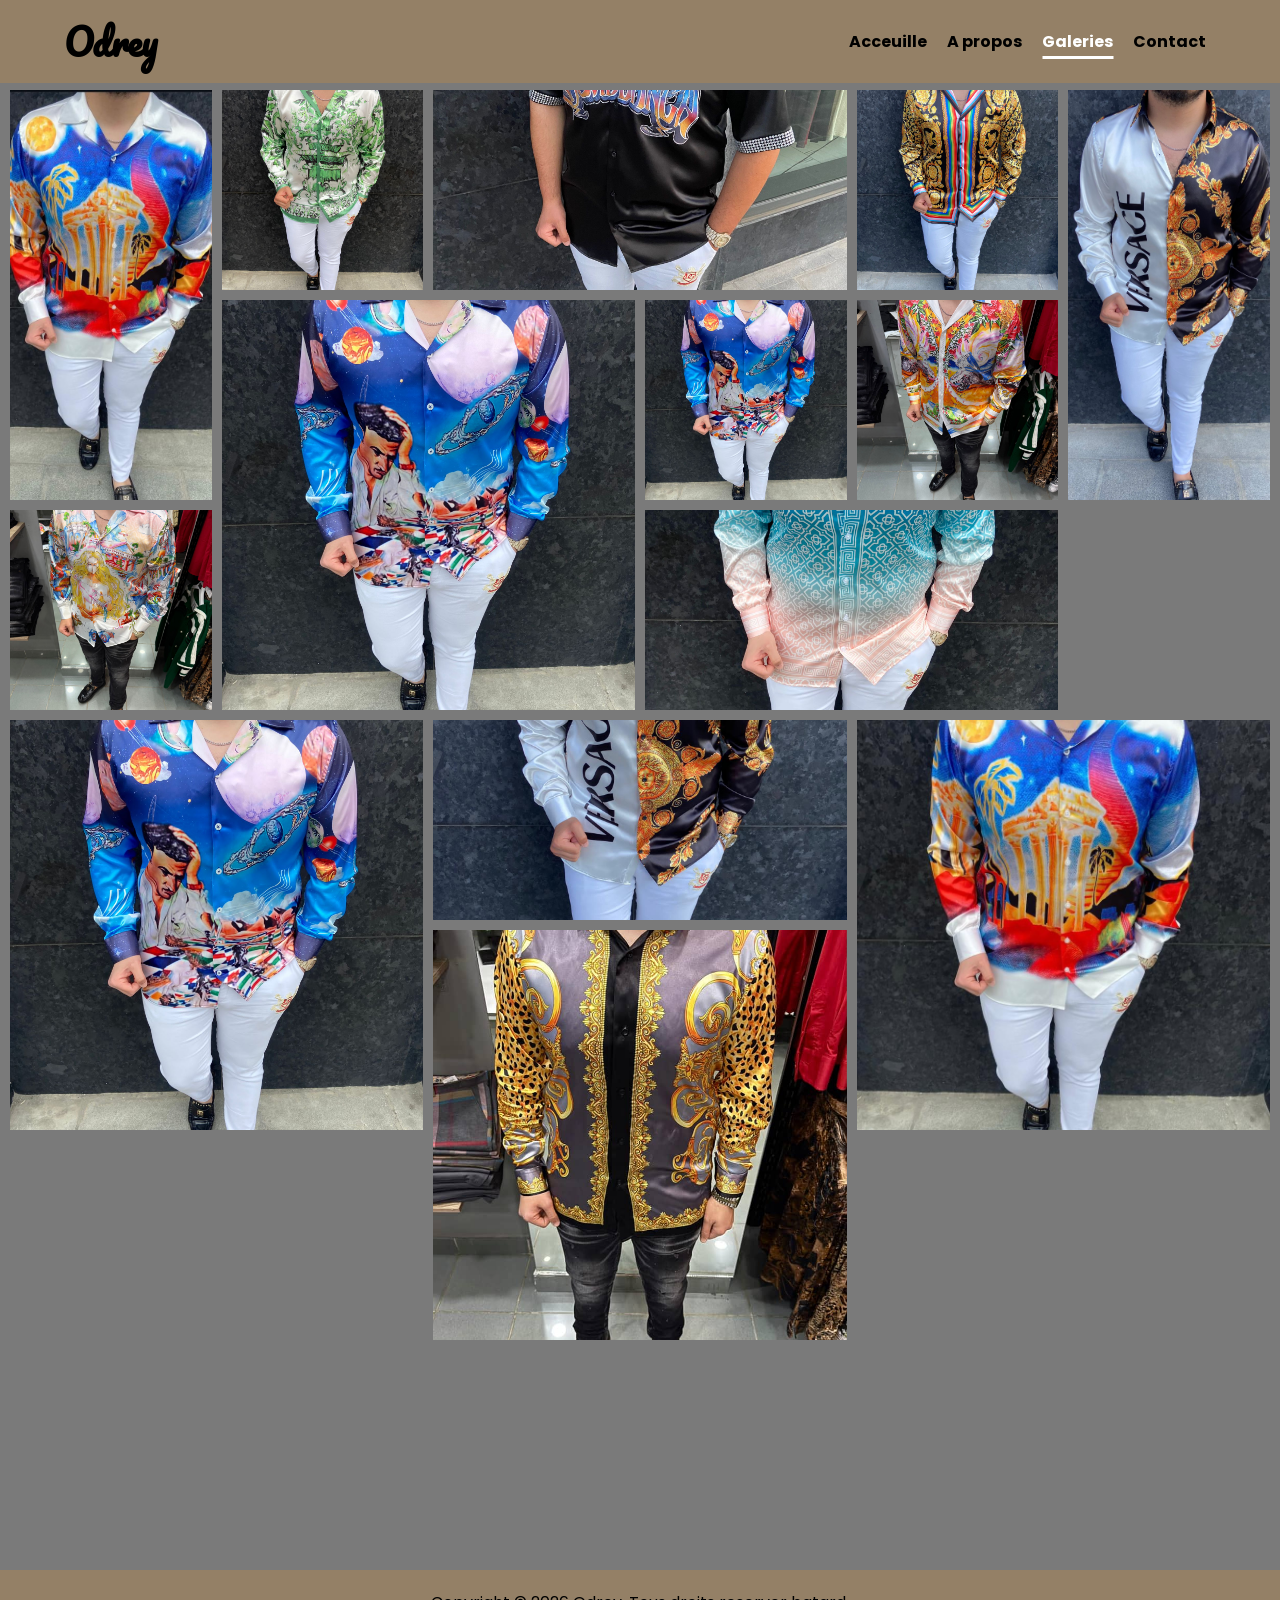
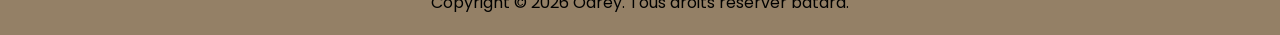
==== galerie.html @ e32219fa "odrey" ====
<!DOCTYPE html>
<html lang="fr">

<head>
    <meta charset="UTF-8">
    <meta name="viewport" content="width=device-width, initial-scale=1.0">
    <title>A propos</title>
    <link rel="stylesheet" href="style.css">
</head>

<body>

    <header>
        <div class="logo">
            <h2>Odrey</h2>
        </div>

        <div class="nav-bar">
            <a href="index.html">Acceuille</a>
            <a href="qui_somme_nous.html">A propos</a>
            <a href="galerie.html" class="active">Galeries</a>
            <a href="nous_ecrire.html">Contact</a>
        </div>
    </header>

    <div class="gallery-container">
        <div class="gallery-item tall"><img src="images/WhatsApp Image 2025-10-17 à 12.56.53_7ad370a6.jpg" alt=""></div>
        <div class="gallery-item"><img src="images/WhatsApp Image 2025-10-28 à 15.39.59_4a6f5c9d.jpg" alt=""></div>
        <div class="gallery-item wide"><img src="images/WhatsApp Image 2025-10-28 à 15.40.03_80633958.jpg" alt=""></div>
        <div class="gallery-item"><img src="images/WhatsApp Image 2025-11-04 à 08.44.46_1f6a32a9.jpg" alt=""></div>
        <div class="gallery-item tall"><img src="images/WhatsApp Image 2025-11-04 à 08.44.47_432ec023.jpg" alt=""></div>
        <div class="gallery-item big"><img src="images/WhatsApp Image 2025-11-04 à 08.44.47_5b59422c.jpg" alt=""></div>
        <div class="gallery-item"><img src="images/WhatsApp Image 2025-11-13 à 11.30.40_7e69dbaa.jpg" alt=""></div>
        <div class="gallery-item wide"><img src="images/WhatsApp Image 2025-11-13 à 11.30.40_375a5888.jpg" alt=""></div>
        <div class="gallery-item big"><img src="images/WhatsApp Image 2025-11-13 à 11.30.40_7e69dbaa.jpg" alt=""></div>
        <div class="gallery-item"><img src="images/WhatsApp Image 2025-11-13 à 11.30.41_520d4fb2.jpg" alt=""></div>
        <div class="gallery-item wide"><img src="images/WhatsApp Image 2025-11-24 à 13.39.06_f584ccfa.jpg" alt=""></div>
        <div class="gallery-item big"><img src="images/WhatsApp Image 2025-10-17 à 12.56.53_7ad370a6.jpg" alt=""></div>
        <div class="gallery-item"><img src="images/WhatsApp Image 2025-11-13 à 11.30.42_40e9d446.jpg"></div>
        <div class=" gallery-item big"><img src="images/WhatsApp Image 2025-11-24 à 13.39.07_b6d97b8a.jpg" alt="">
        </div>

    </div>

    <footer>
        <p>Copyright &copy; 2026 Odrey. Tous droits reserver batard.</p>
    </footer>
</body>

</html>
---- style.css ----
@import url('https://fonts.googleapis.com/css2?family=Pacifico&family=Poppins:ital,wght@0,100;0,200;0,300;0,400;0,500;0,600;0,700;0,800;0,900;1,100;1,200;1,300;1,400;1,500;1,600;1,700;1,800;1,900&display=swap');

* {
    margin: 0;
    padding: 0;
    box-sizing: border-box;
}

/* On utilise Pacifico pour le titre/logo et Poppins pour le texte général */
body {
    font-family: "Poppins", sans-serif;
    padding-top: 80px;
    /* IMPORTANT : Ajoute une marge en haut pour que le header ne cache pas ton contenu */
    background-color: #7a7a7a;
}

.sel {
    font-family: "Poppins", sans-serif;
    /* IMPORTANT : Ajoute une marge en haut pour que le header ne cache pas ton contenu */
    background-color: #ffffff;
}

header {
    display: flex;
    justify-content: space-between;
    align-items: center;
    padding: 10px 5%;
    /* Un peu de padding pour respirer */
    width: 100%;

    /* Fixer le header en haut */
    position: fixed;
    top: 0;
    left: 0;
    z-index: 1000;
    background-color: #948066;
    /* Ajoute un fond pour ne pas voir le texte défiler derrière */

}

.logo {
    font-family: "Pacifico", cursive;
    font-size: 1.5rem;
    /* Suppression du width: 100% ici, sinon il prend toute la place du header */
}

.nav-bar {
    display: flex;
    gap: 20px;
    justify-content: center;
    align-items: center;
    padding: 0 10px;
    margin: 0;
}

.nav-bar a {
    text-decoration: none;
    cursor: pointer;
    color: black;
    font-weight: bold;
    position: relative;
    /* Nécessaire pour positionner la ligne */
    padding: 5px 0;
}

/* Création de la ligne invisible par défaut */
.nav-bar a::after {
    content: "";
    position: absolute;
    bottom: 0;
    left: 50%;
    /* On part du milieu */
    width: 0;
    /* Largeur nulle au départ */
    height: 3px;
    background-color: #ffffff;
    /* Couleur de la barre d'accentuation */
    transition: all 0.3s ease-in-out;
    transform: translateX(-50%);
    /* Centre la ligne */
}

/* État ACTIF : La ligne est déjà déployée */
.nav-bar a.active::after {
    width: 100%;
}

/* État SURVOL : La ligne se déploie quand on passe la souris */
.nav-bar a:hover::after {
    width: 100%;
}

/* Optionnel : changer la couleur du texte actif */
.nav-bar a.active {
    color: #ffffff;
}

.corp {
    display: flex;
    flex-direction: column;
    justify-content: center;
    align-items: center;
    padding: 0;
    gap: 200px;
    margin: 8px;
    border-radius: 50px;

}

h1 {
    font-size: 3rem;
    text-align: center;
    font-family: "Pacifico", cursive;
    /*border: 2px solid blue;*/
    width: 510px;
    position: relative;
    top: 40px;
}

h1 span {
    color: #ffffff;
    /* Ajoute une couleur différente pour "Bienvenue" */
}

.zero {
    display: flex;
    justify-content: center;
    align-items: center;
    margin: 40px;
    padding: 0 20px;
    gap: 20px;
    /*border: 3px solid blue;*/

}

.zero img {
    width: 30%;
    position: relative;
    right: 200px;
    border-radius: 10px;
}

.zero p {
    font-size: 1.5rem;
    text-align: center;
    font-family: "Pacifico", cursive;
    /*border: 2px solid blue;*/
    width: 500px;
}

.un {
    display: flex;
    justify-content: center;
    align-items: center;
    margin: 40px;
    padding: 0;
    gap: 20px;
    /*border: 3px solid blue;*/

}

.un button {
    padding: 10px 20px;
    font-size: 1.2rem;
    font-family: "Pacifico", cursive;
    background-color: #ffffff;
    color: white;
    border: none;
    border-radius: 5px;
    cursor: pointer;
}

.un a {
    text-align: center;
    text-decoration: none;
    color: black;

}

.un p {
    font-size: 1.5rem;
    text-align: center;
    font-family: "Pacifico", cursive;
    /*border: 2px solid blue;*/
    width: 500px;
}

.un img {
    width: 50%;
    border-radius: 10px;
}

.deux {
    display: flex;
    justify-content: center;
    align-items: center;
    margin: 40px;
    padding: 0;
    gap: 20px;
    /*border: 3px solid blue;*/
}

.deux img {
    width: 50%;
    border-radius: 10px;
}

.deux p {
    font-size: 1.5rem;
    text-align: center;
    font-family: "Pacifico", cursive;
    /*border: 2px solid blue;*/
    width: 500px;
}

footer {
    text-align: center;
    padding: 20px 0;
    background-color: #948066;
    color: black;
    font-family: "Poppins", sans-serif;
    margin-top: 40px;
    position: relative;
    bottom: -180px;
}

/*nous*/

#jef {
    background-color: #f2ede4;
}

.hero-container {
    display: flex;
    justify-content: center;
    align-items: center;
    flex-direction: column;
    padding: 200px;
    margin: 0;
    gap: 200px;
    /* Espace pour que l'image puisse dépasser */
    background-color: #f2ede4;
    /* Couleur crème du fond */
}

.green-card {
    background-color: #1a2e2a;
    /* Vert sombre */
    color: white;
    border-radius: 20px;
    display: flex;
    align-items: center;
    padding: 60px;
    max-width: 900px;
    height: 350px;
    width: 100%;
    position: relative;
    /* Nécessaire pour le z-index */
}

.content {
    flex: 1;
    padding-right: 40px;
}

.image-wrapper {
    flex: 1;
    position: relative;
}

.image-wrapper img {
    width: 100%;
    max-width: 600px;
    border-radius: 20px;

    /* C'est ici que l'overlap se produit */
    position: absolute;
    top: 50%;
    left: 0;
    transform: translateY(-50%);
    height: 450px;
    width: 300px;
    object-fit: cover;
    display: block;
    /* S'assure que l'image remplit bien son cadre */
    box-shadow: 0 20px 40px rgba(0, 0, 0, 0.1)
}

/*deux*/
.services-section {
    display: grid;
    /* Crée 3 colonnes de taille égale */
    grid-template-columns: repeat(3, 1fr);
    /* Espace entre les cartes (horizontal et vertical) */
    gap: 40px 30px;
    padding: 80px 50px;
    background-color: #f2ede4;
}

/* Style de base pour toutes les cartes */
.service-card {
    background: white;
    padding: 40px;
    border-radius: 25px;
    box-shadow: 0 4px 15px rgba(0, 0, 0, 0.05);
    display: flex;
    flex-direction: column;
    justify-content: space-between;
}

/* Carte sombre */
.service-card.dark {
    background-color: #1a2e2a;
    color: white;
}

/* L'inclinaison spécifique */
.service-card.tilted {
    transform: rotate(-4deg);
    z-index: 2;
}

/* Style pour les liens "Read more" */
.service-card a {
    margin-top: 20px;
    text-decoration: none;
    color: inherit;
    font-weight: 500;
    font-size: 0.9rem;
}

/* Ajustement du bouton vert */
.btn-green {
    background-color: #7dff96;
    border: none;
    padding: 12px 25px;
    border-radius: 8px;
    font-weight: bold;
    cursor: pointer;
}

/*fin*/
/* --- Configuration de la Section --- */
.consulting-section {
    display: flex;
    align-items: center;
    /* Centre verticalement l'image et le texte */
    gap: 80px;
    /* Espace important entre l'image et le texte */
    padding: 100px 50px;
    /* Marges intérieures généreuses */
    background-color: #f2ede4;
    /* Couleur de fond crème uniforme */
    max-width: 1200px;
    /* Largeur maximale pour les grands écrans */
    margin: 0 auto;
    /* Centre la section horizontalement */
}

/* --- Colonne de Gauche : Image --- */
.consulting-image {
    flex: 1;
    /* Prend la moitié de l'espace disponible */
    position: relative;
    /* Nécessaire pour positionner le gribouillage décoratif */
}

.consulting-image img {
    width: 100%;
    /* L'image s'adapte à la largeur de son conteneur */
    height: auto;
    /* Conserve les proportions de l'image */
    border-radius: 40px;
    /* Coins très arrondis comme sur la maquette */
    display: block;
    /* Supprime l'espace fantôme sous l'image */
    object-fit: cover;
    /* S'assure que l'image remplit bien son cadre */
    box-shadow: 0 20px 40px rgba(0, 0, 0, 0.1);
    /* Légère ombre portée pour le relief */
}

/* Le petit gribouillage blanc décoratif */
.decoration-swirl {
    position: absolute;
    bottom: -30px;
    left: -30px;
    width: 150px;
    height: 150px;
    /* Vous pouvez utiliser une image SVG ici ou un dessin CSS */
    background-image: url('chemin/vers/votre-swirl-blanc.svg');
    background-repeat: no-repeat;
    background-size: contain;
    z-index: 1;
    /* Place le gribouillage par-dessus l'image */
}

/* --- Colonne de Droite : Texte --- */
.consulting-content {
    flex: 1;
    /* Prend l'autre moitié de l'espace */
}

.consulting-content h2 {
    font-size: 3rem;
    /* Titre plus grand */
    color: #1a2e2a;
    /* Vert très sombre */
    margin-bottom: 25px;
    line-height: 1.1;
    font-family: 'Poppins', sans-serif;
    /* Exemple de police moderne */
}

.consulting-content p {
    font-size: 1.1rem;
    color: #555;
    /* Gris foncé pour le texte */
    margin-bottom: 40px;
    line-height: 1.7;
    max-width: 500px;
    /* Limite la largeur du paragraphe pour la lisibilité */
}

/* --- Liste des caractéristiques --- */
.features-list {
    list-style: none;
    padding: 0;
    margin-bottom: 40px;
}

.features-list li {
    display: flex;
    align-items: center;
    gap: 15px;
    margin-bottom: 20px;
    font-weight: 600;
    color: #1a2e2a;
    font-size: 1.05rem;
}

/* Les icônes de la liste */
.features-list .icon {
    display: inline-flex;
    align-items: center;
    justify-content: center;
    width: 30px;
    height: 30px;
    font-size: 1.2rem;
    color: #1a2e2a;
    /* Couleur des icônes */
}

/* --- Bouton About Me --- */
.btn-about {
    background-color: #7dff96;
    /* Vert clair vif */
    color: #1a2e2a;
    border: none;
    padding: 18px 40px;
    /* Bouton plus grand */
    border-radius: 12px;
    font-weight: 700;
    font-size: 1rem;
    cursor: pointer;
    transition: all 0.3s ease;
    /* Transition fluide pour le survol */
    box-shadow: 0 4px 6px rgba(0, 0, 0, 0.1);
}

.btn-about:hover {
    background-color: #6be685;
    transform: translateY(-3px);
    /* Le bouton remonte légèrement */
    box-shadow: 0 6px 12px rgba(0, 0, 0, 0.15);
}

/*galerie*/

.gallery-container {
    display: grid;
    /* On crée 4 colonnes de base */
    grid-template-columns: repeat(auto-fill, minmax(200px, 1fr));
    /* On définit une hauteur de ligne fixe pour créer une grille carrée */
    grid-auto-rows: 200px;
    gap: 10px;
    /* L'espace blanc entre les photos */
    grid-auto-flow: dense;
    /* REMPLIT LES TROUS AUTOMATIQUEMENT */
    padding: 10px;
}

.gallery-item {
    width: 100%;
    height: 100%;
    position: relative;
    overflow: hidden;
}

.gallery-item img {
    width: 100%;
    height: 100%;
    object-fit: cover;
    /* Important : l'image remplit la case sans se déformer */
    display: block;
}

/* --- VARIATIONS DE TAILLE --- */

/* Image qui prend 2 colonnes (Horizontale) */
.gallery-item.wide {
    grid-column: span 2;
}

/* Image qui prend 2 lignes (Verticale) */
.gallery-item.tall {
    grid-row: span 2;
}

/* Image géante qui prend 2 colonnes et 2 lignes */
.gallery-item.big {
    grid-column: span 2;
    grid-row: span 2;
}

/*contact*/
/* Configuration de la section */
.contact-section {
    padding: 80px 20px;
    background-color: white;
    font-family: 'Inter', sans-serif;
    /* Assurez-vous d'avoir une police sans-serif */
    color: #111;
}

.contact-container {
    max-width: 1100px;
    margin: 0 auto;
    display: flex;
    justify-content: space-between;
    gap: 80px;
    /* Espace entre la colonne info et le formulaire */
}

/* --- Colonne de GAUCHE (Infos) --- */
.contact-info {
    flex: 1;
    /* Prend environ 40-50% de l'espace */
    max-width: 400px;
}

.contact-info h2 {
    font-size: 3rem;
    font-weight: 500;
    margin-bottom: 40px;
    letter-spacing: -1px;
}

.info-group {
    margin-bottom: 30px;
}

.label {
    display: block;
    font-size: 0.9rem;
    color: #666;
    /* Gris pour les étiquettes */
    margin-bottom: 8px;
}

.value {
    font-size: 1.1rem;
    color: #111;
    text-decoration: none;
    font-weight: 500;
    line-height: 1.5;
}

/* Les icônes réseaux sociaux 
.icons-row {
    display: flex;
    gap: 15px;
}

.icons-row a {
    display: flex;
    justify-content: center;
    align-items: center;
    width: 40px;
    height: 40px;
    background-color: #111;

    -Fond noir 

    color: white;
    border-radius: 50%;
    
    -Cercle parfait 

    text-decoration: none;
    font-size: 1.1rem;
    transition: 0.3s;
}

.icons-row a:hover {
    background-color: #333;
    transform: translateY(-2px);
}
*/

/* --- Colonne de DROITE (Formulaire) --- */
/* --- SECTION CONTACT (CONTENEUR GLOBAL) --- */
.contact-container {
    display: flex;
    gap: 80px;
    /* Espace généreux entre les infos et le formulaire */
    max-width: 1100px;
    margin: 50px auto;
    padding: 20px;
}

.contact-info {
    flex: 1;
}

/* --- LE FORMULAIRE --- */
.contact-form {
    flex: 1.5;
    /* Le formulaire prend plus de place */
}

.form-row {
    display: flex;
    gap: 20px;
    margin-bottom: 5px;
    /* Réduit car l'input-group a déjà un margin-bottom */
}

.input-group {
    width: 100%;
    margin-bottom: 25px;
}

.contact-form label {
    display: block;
    font-size: 0.9rem;
    font-weight: 600;
    margin-bottom: 10px;
    color: #333;
}

/* Style des champs de saisie */
.contact-form input,
.contact-form textarea {
    width: 100%;
    background-color: #f4f4f4;
    /* Gris clair moderne */
    border: 2px solid transparent;
    /* Prépare la bordure pour le focus */
    padding: 18px;
    border-radius: 12px;
    /* Un peu plus arrondi pour la modernité */
    font-size: 1rem;
    font-family: inherit;
    box-sizing: border-box;
    transition: all 0.3s ease;
}

/* Effet au clic (Focus) */
.contact-form input:focus,
.contact-form textarea:focus {
    background-color: #fff;
    border-color: #111;
    /* Bordure noire fine au clic */
    outline: none;
}

.contact-form textarea {
    height: 160px;
    resize: vertical;
}

/* Le bouton d'envoi */
.contact-form button {
    width: 100%;
    background-color: #111;
    color: white;
    padding: 20px;
    border: none;
    border-radius: 12px;
    font-size: 1rem;
    font-weight: 600;
    cursor: pointer;
    transition: transform 0.2s, background 0.3s;
}

.contact-form button:hover {
    background-color: #333;
    transform: translateY(-2px);
    /* Petit effet de levier au survol */
}

.contact-form button:active {
    transform: translateY(0);
    /* Redescend au clic */
}

/* --- RESPONSIVE (Mobile) --- */
@media (max-width: 768px) {
    .contact-container {
        flex-direction: column;
        gap: 40px;
        padding: 30px;
    }

    .form-row {
        flex-direction: column;
        gap: 0;
        /* Les input-group gèrent l'espace avec leur margin-bottom */
    }

    .contact-info h2 {
        font-size: 2rem;
    }
}
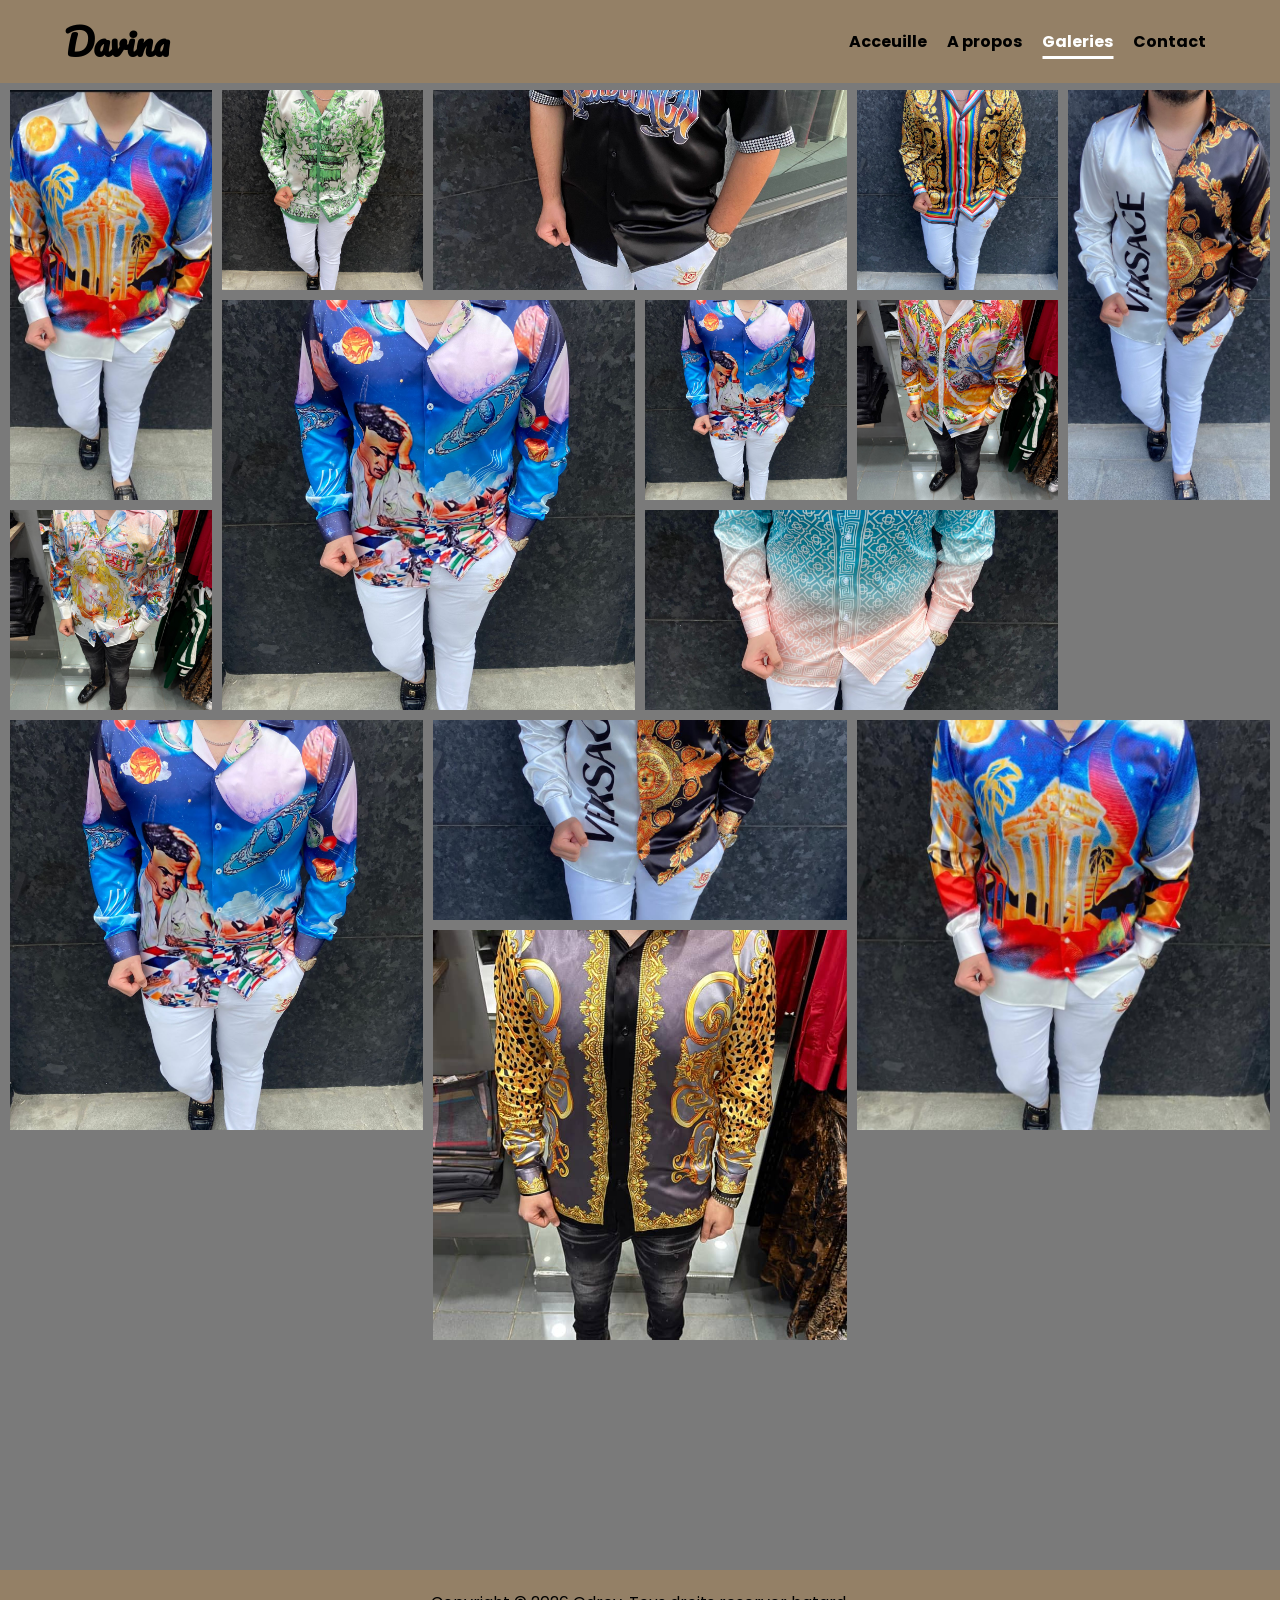
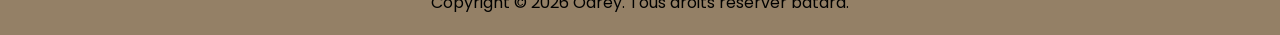
==== commit e84183dc: "modification du log" ====
--- a/galerie.html
+++ b/galerie.html
@@ -12,7 +12,7 @@
 
     <header>
         <div class="logo">
-            <h2>Odrey</h2>
+            <h2>Davina</h2>
         </div>
 
         <div class="nav-bar">
